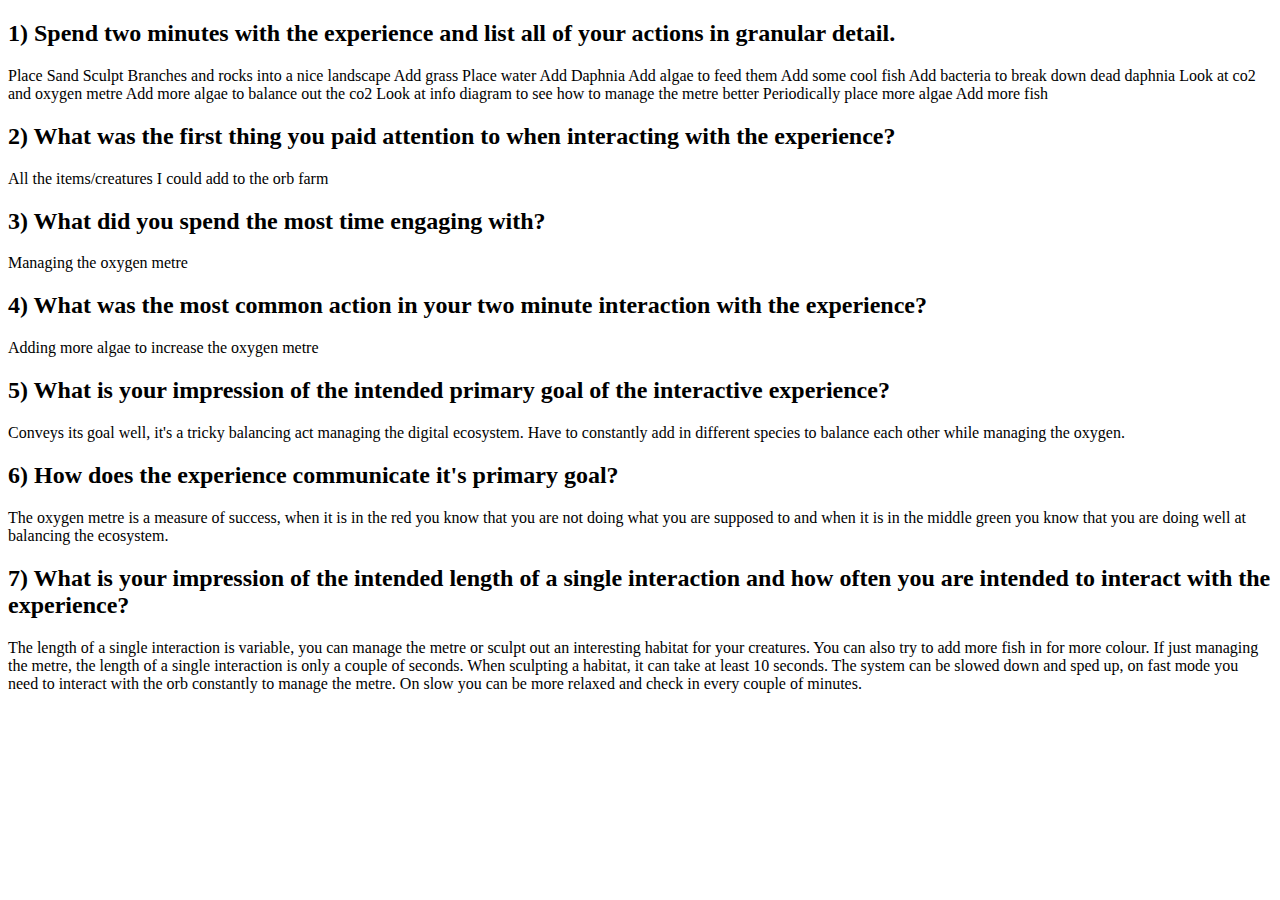
==== Assignment1/index.html @ be80a88a "Rename ndex.html to index.html" ====
<!DOCTYPE html>

<html lang="en">
    <head>
        <meta charset="utf-8" name="viewport" content="width=device-width, initial-scale=1.0">
        <link rel="stylesheet" href="style.cc">
        <script src="script.js"></script>

    </head>

    <body>
        <h2>
            1) Spend two minutes with the experience and list all of your actions in granular detail.
        </h2>
        <p1>
            Place Sand
            Sculpt Branches and rocks into a nice landscape
            Add grass
            Place water
            Add Daphnia
            Add algae to feed them
            Add some cool fish
            Add bacteria to break down dead daphnia
            Look at co2 and oxygen metre
            Add more algae to balance out the co2
            Look at info diagram to see how to manage the metre better
            Periodically place more algae
            Add more fish 
        </p1>
        <h2>
            2) What was the first thing you paid attention to when interacting with the experience?
        </h2>
        <p1>
            All the items/creatures I could add to the orb farm
        </p1>
        <h2>
            3) What did you spend the most time engaging with?
        </h2>
        <p1>
            Managing the oxygen metre
        </p1>
        <h2>
            4) What was the most common action in your two minute interaction with the experience?
        </h2>
        <p1>
            Adding more algae to increase the oxygen metre
        </p1>
        <h2>
            5) What is your impression of the intended primary goal of the interactive experience?
        </h2>
        <p1>
            Conveys its goal well, it's a tricky balancing act managing the digital ecosystem.
            Have to constantly add in different species to balance each other while managing the oxygen.
        </p1>
        <h2>
            6) How does the experience communicate it's primary goal?
        </h2>
        <p1>
            The oxygen metre is a measure of success, when it is in the red you know that you are not doing what you are supposed to and 
            when it is in the middle green you know that you are doing well at balancing the ecosystem.
        </p1>
        <h2>
            7) What is your impression of the intended length of a single interaction and how often you are intended to interact with the experience?
        </h2>
        <p1>
            The length of a single interaction is variable, you can manage the metre or sculpt out an interesting habitat for your creatures.
            You can also try to add more fish in for more colour. If just managing the metre, the length of a single interaction is only a couple of seconds.
            When sculpting a habitat, it can take at least 10 seconds.
            The system can be slowed down and sped up, on fast mode you need to interact with the orb constantly to manage the metre. 
            On slow you can be more relaxed and check in every couple of minutes. 
        </p1>

    </body>

</html>
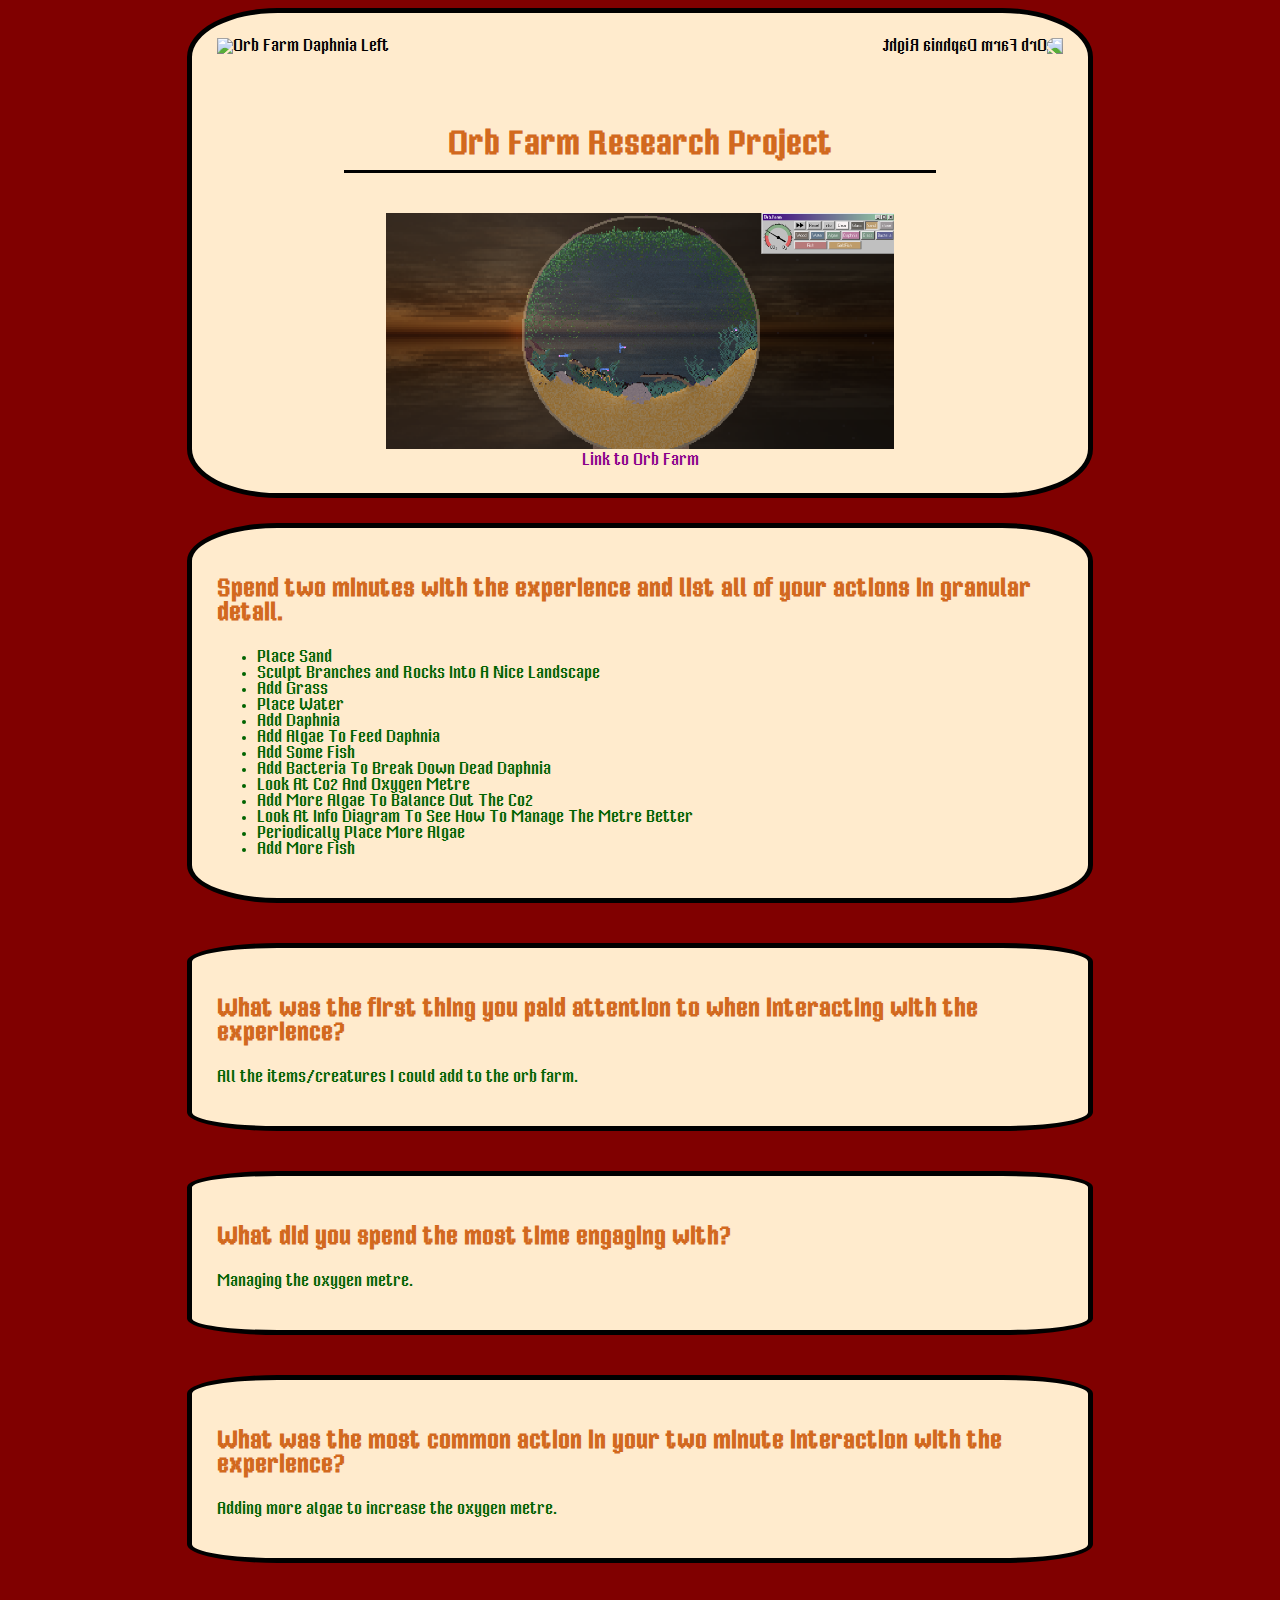
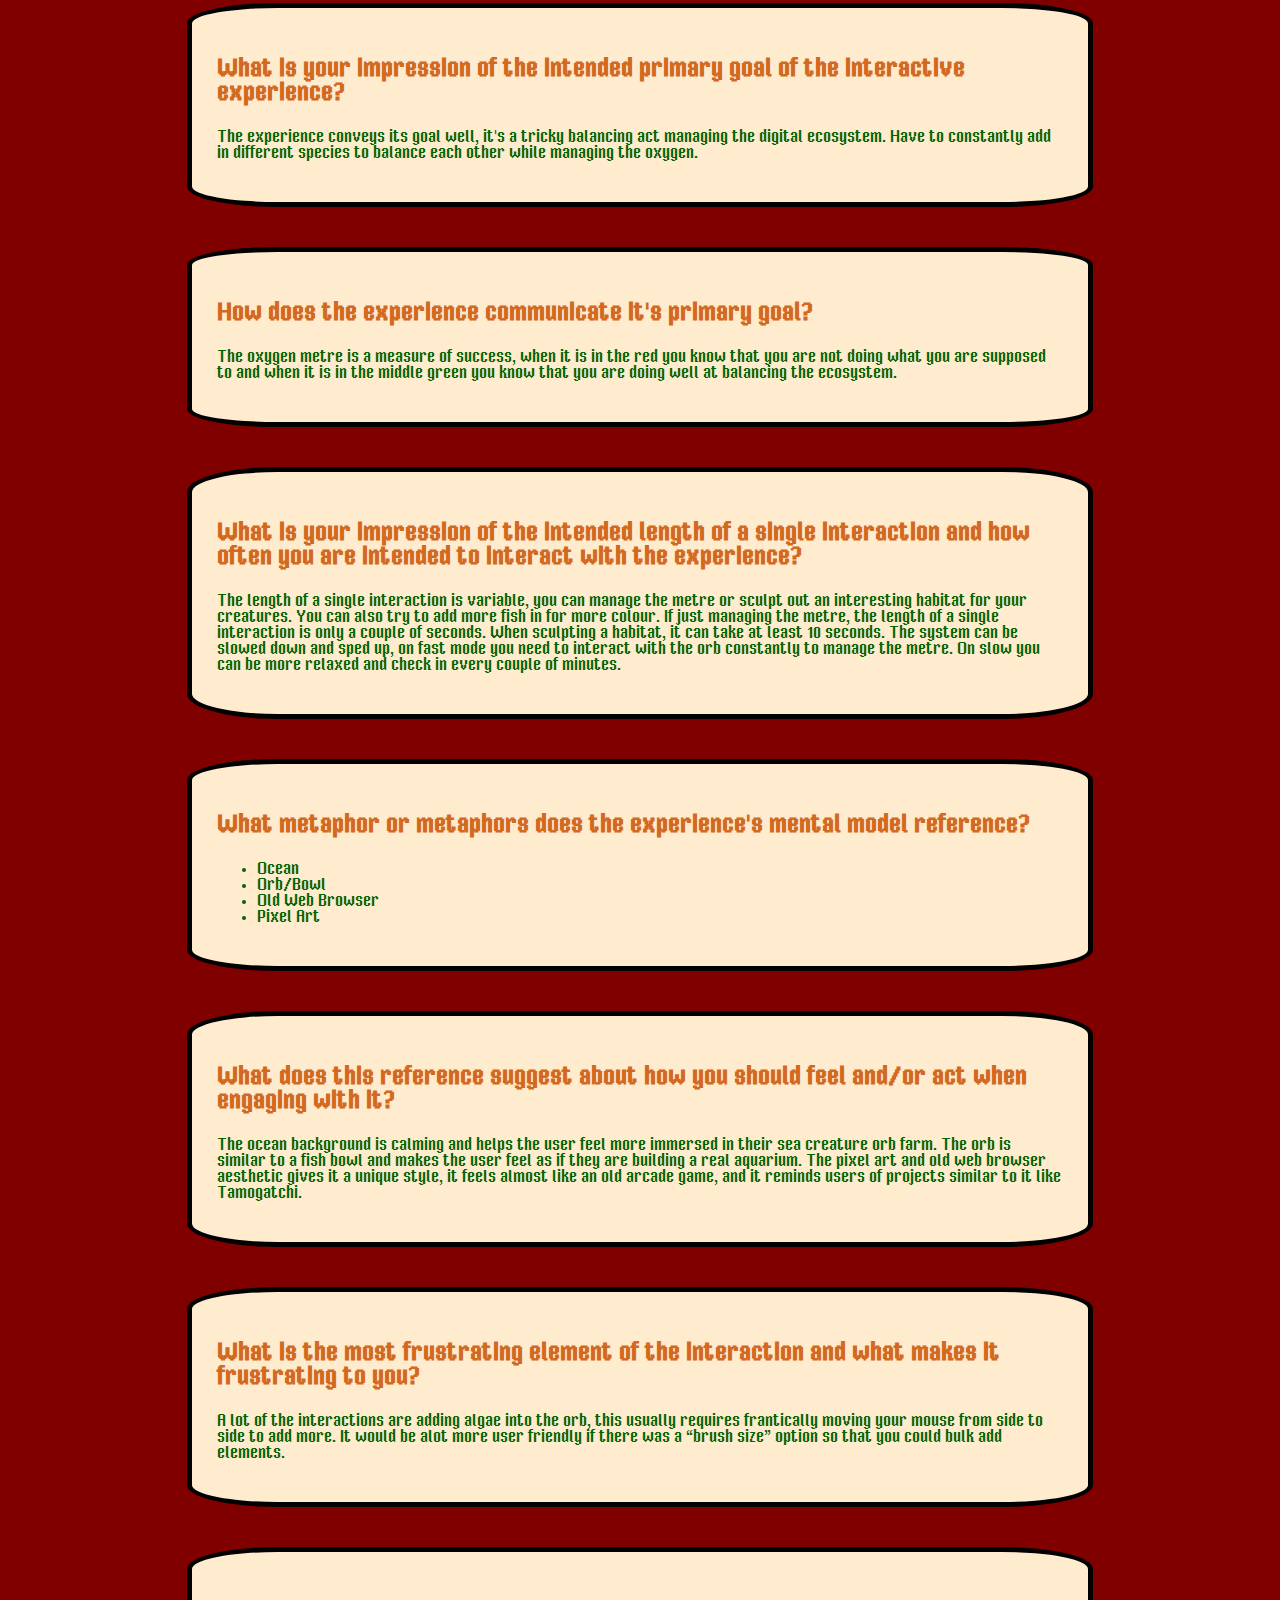
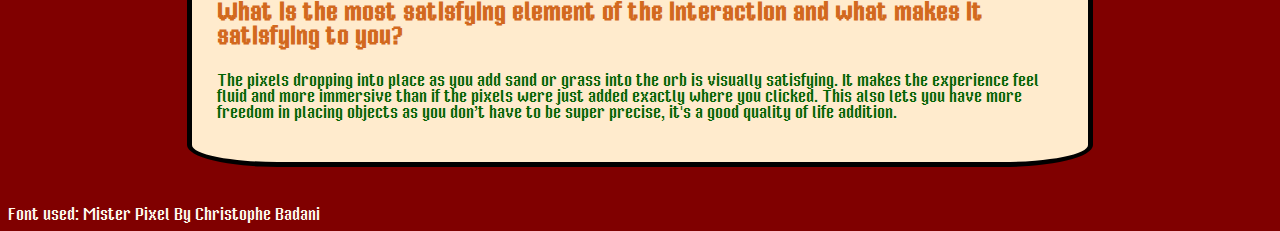
==== commit 8e03eaf2: "Add files via upload" ====
--- a/Assignment1/index.html
+++ b/Assignment1/index.html
@@ -3,73 +3,189 @@
 <html lang="en">
     <head>
         <meta charset="utf-8" name="viewport" content="width=device-width, initial-scale=1.0">
-        <link rel="stylesheet" href="style.cc">
+        <link rel="stylesheet" href="style.css">
         <script src="script.js"></script>
-
+        <title>Orb Farm Research Project</title>
+        <link rel="icon" type="image/gif" href="favicons/daphniaAlpha.gif">
     </head>
 
-    <body>
-        <h2>
-            1) Spend two minutes with the experience and list all of your actions in granular detail.
-        </h2>
-        <p1>
-            Place Sand
-            Sculpt Branches and rocks into a nice landscape
-            Add grass
-            Place water
-            Add Daphnia
-            Add algae to feed them
-            Add some cool fish
-            Add bacteria to break down dead daphnia
-            Look at co2 and oxygen metre
-            Add more algae to balance out the co2
-            Look at info diagram to see how to manage the metre better
-            Periodically place more algae
-            Add more fish 
-        </p1>
-        <h2>
-            2) What was the first thing you paid attention to when interacting with the experience?
-        </h2>
-        <p1>
-            All the items/creatures I could add to the orb farm
-        </p1>
-        <h2>
-            3) What did you spend the most time engaging with?
-        </h2>
-        <p1>
-            Managing the oxygen metre
-        </p1>
-        <h2>
-            4) What was the most common action in your two minute interaction with the experience?
-        </h2>
-        <p1>
-            Adding more algae to increase the oxygen metre
-        </p1>
-        <h2>
-            5) What is your impression of the intended primary goal of the interactive experience?
-        </h2>
-        <p1>
-            Conveys its goal well, it's a tricky balancing act managing the digital ecosystem.
-            Have to constantly add in different species to balance each other while managing the oxygen.
-        </p1>
-        <h2>
-            6) How does the experience communicate it's primary goal?
-        </h2>
-        <p1>
-            The oxygen metre is a measure of success, when it is in the red you know that you are not doing what you are supposed to and 
-            when it is in the middle green you know that you are doing well at balancing the ecosystem.
-        </p1>
-        <h2>
-            7) What is your impression of the intended length of a single interaction and how often you are intended to interact with the experience?
-        </h2>
-        <p1>
-            The length of a single interaction is variable, you can manage the metre or sculpt out an interesting habitat for your creatures.
-            You can also try to add more fish in for more colour. If just managing the metre, the length of a single interaction is only a couple of seconds.
-            When sculpting a habitat, it can take at least 10 seconds.
-            The system can be slowed down and sped up, on fast mode you need to interact with the orb constantly to manage the metre. 
-            On slow you can be more relaxed and check in every couple of minutes. 
-        </p1>
+    <body style="background-color:maroon">
+        <div id="heading" class="heading">
+            <div id="Daphnia Left" class="container1">
+                <img src="https://orb.farm/assets/daphniaAlpha.gif" alt="Orb Farm Daphnia Left" width="100%">
+            </div> 
+            <div id="Daphnia Right" class="container2">
+                <div class="flip">
+                    <img src="https://orb.farm/assets/daphniaAlpha.gif" alt="Orb Farm Daphnia Right" width="100%">
+                </div>
+            </div>
+            <h1>Orb Farm Research Project</h1>
+            <div class="line"></div>
+            <div id="OrbFarmImage" class="container3" style="text-align: center;">
+                <img src="orbfarm.png" alt="Orb Farm Website" width="100%"><br>
+                <a href="https://orb.farm/">Link to Orb Farm</a>
+            </div>
+        </div>
+        
+        <!---I put the questions into sections because the sections element is specificaly for grouping like sections together while
+            div is a generic division -->
+        <section id="actions" class="sections">
+            <h3>
+                Spend two minutes with the experience and list all of your actions in granular detail.
+            </h3>
+            <ul>
+                <li>Place Sand</li>
+                <li>Sculpt Branches and Rocks Into A Nice Landscape</li>
+                <li>Add Grass</li>
+                <li>Place Water</li>
+                <li>Add Daphnia</li>
+                <li>Add Algae To Feed Daphnia</li>
+                <li>Add Some Fish</li>
+                <li>Add Bacteria To Break Down Dead Daphnia</li>
+                <li>Look At Co2 And Oxygen Metre</li>
+                <li>Add More Algae To Balance Out The Co2</li>
+                <li>Look At Info Diagram To See How To Manage The Metre Better</li>
+                <li>Periodically Place More Algae</li>
+                <li>Add More Fish </li>
+            <ul>
+        </section>
+        <section id="first-interaction" class="sections">
+            <h3>
+                What was the first thing you paid attention to when interacting with the experience?
+            </h3>
+            <p>
+                All the items/creatures I could add to the orb farm.
+            </p>
+        </section>
+        <section  id="most-time-engage" class="sections">
+            <h3>
+                What did you spend the most time engaging with?
+            </h3>
+            <p>
+                Managing the oxygen metre.
+            </p>
+        </section>
+        <section id="most-common-action" class="sections">
+            <h3>
+                What was the most common action in your two minute interaction with the experience?
+            </h3>
+            <p>
+                Adding more algae to increase the oxygen metre.
+            </p>
+        </section>
+        <section id="goal-impression" class="sections">
+            <h3>
+                What is your impression of the intended primary goal of the interactive experience?
+            </h3>
+            <p>
+                The experience conveys its goal well, it's a tricky balancing act managing the digital ecosystem.
+                Have to constantly add in different species to balance each other while managing the oxygen.
+            </p>
+        </section>
+        <section id="primary-goal-communication" class="sections">
+            <h3>
+                How does the experience communicate it's primary goal?
+            </h3>
+            <p>
+                The oxygen metre is a measure of success, when it is in the red you know that you are not doing what you are supposed to and 
+                when it is in the middle green you know that you are doing well at balancing the ecosystem.
+            </p>
+        </section>
+        <section id="interaction-length" class="sections">
+            <h3>
+                What is your impression of the intended length of a single interaction and how often you are intended to interact with the experience?
+            </h3>
+            <p>
+                The length of a single interaction is variable, you can manage the metre or sculpt out an interesting habitat for your creatures.
+                You can also try to add more fish in for more colour. If just managing the metre, the length of a single interaction is only a couple of seconds.
+                When sculpting a habitat, it can take at least 10 seconds.
+                The system can be slowed down and sped up, on fast mode you need to interact with the orb constantly to manage the metre. 
+                On slow you can be more relaxed and check in every couple of minutes. 
+            </p>
+        </section>
 
+        <section id="metaphor" class="sections">
+            <h3>
+                What metaphor or metaphors does the experience's mental model reference?
+            </h3>
+            <ul>
+                <li>Ocean</li>
+                <li>Orb/Bowl</li>
+                <li>Old Web Browser</li>
+                <li>Pixel Art</li>
+            </ul>
+        </section>
+
+        <section id="reference-emotion" class="sections">
+            <h3>
+                What does this reference suggest about how you should feel and/or act when engaging with it?
+            </h3>
+            <p>
+                The ocean background is calming and helps the user feel more immersed in their sea creature orb farm. 
+                The orb is similar to a fish bowl and makes the user feel as if they are building a real aquarium. 
+                The pixel art and old web browser aesthetic gives it a unique style, it feels almost like an old arcade game, 
+                and it reminds users of projects similar to it like Tamogatchi. 
+            </p>
+        </section>
+
+        <section id="frustrating" class="sections">
+            <h3>
+                What is the most frustrating element of the interaction and what makes it frustrating to you?
+            </h3>
+            <p>
+                A lot of the interactions are adding algae into the orb, this usually requires frantically moving your mouse from side to side to add more. 
+                It would be alot more user friendly if there was a “brush size” option so that you could bulk add elements.
+            </p>
+        </section>
+
+        <section id="satisfying" class="sections">
+            <h3>
+                What is the most satisfying element of the interaction and what makes it satisfying to you?
+            </h3>
+            <p>
+                The pixels dropping into place as you add sand or grass into the orb is visually satisfying. 
+                It makes the experience feel fluid and more immersive than if the pixels were just added exactly where you clicked. 
+                This also lets you have more freedom in placing objects as you don’t have to be super precise, it's a good quality of life 
+                addition.
+            </p>
+        </section>
+
+        <div id="credit" class="credit">
+            <p1>
+                Font used: Mister Pixel By Christophe Badani
+            </p1>
+        </section>
+
+        <!--- Task Definitions
+        <p>
+            <button>
+                Adds a clickable button
+            </button>
+
+            <ul>
+                Creates an unordered list, bullet points
+                <li>Thing 1</li>
+                <li>Thing 2</li>
+                <li>Thing 3</li>
+                <li>Creates a list item that is placed inside ul</li>
+            </ul>
+
+            <ol>
+                Creates an ordered list, numbered
+                <li>Thing 1</li>
+                <li>Thing 2</li>
+                <li>Thing 3</li>
+            </ol>
+            <b> Makes bold text</b><br>
+            <strong>Specifies important text, bolds it</strong><br>
+            <i>Makes text italic</i><br>
+            <em>Emphasizes text, makes it italic</em><br>
+            <del>Strikes out text</del><br>
+            <u>Underlines text</u><br>
+            Text<sup>Superscript text</sup><br>
+            Text<sub>Subscript text</sub>
+        </p>
+        --->
     </body>
 
-</html>
+</html>--- a/Assignment1/style.css
+++ b/Assignment1/style.css
@@ -0,0 +1,96 @@
+@font-face {
+    src: url(fonts/Mister\ Pixel\ Regular.otf);
+    font-family: MisterPixel; 
+}
+body{
+    font-family:"MisterPixel";
+}
+h1{
+    color:chocolate;
+    max-width: fit-content;
+    margin:auto;
+    padding-top: 90px;
+}
+
+.line{
+    padding-top: 10px;
+    margin-left: 15%;
+    margin-right: 15%;
+    border-style: solid;
+    border-color: black;
+    border-width: 0px 0px 3px 0px;
+}
+
+.heading{
+    background-color: blanchedalmond;
+    max-width: 67%;
+    border-style: solid;
+    border-color: black;
+    border-width: 5px;
+    display:block;
+    padding: 25px;
+    margin:auto;
+    margin-bottom: 25px;
+    overflow: auto;
+    border-radius: 10%;
+}
+.container1{
+    float:left;
+}
+.container2{
+    float: right;
+}
+.container3{
+    max-width: 60%;
+    margin:auto;
+    margin-top: 30px;
+    padding-top:10px;
+}
+
+h3{
+    color:chocolate;
+    font-size: 1.5em;
+}
+
+p{
+    color: darkgreen;
+    font-size: 1em;
+}
+
+p1{
+    color:floralwhite;
+}
+
+li{
+    color: darkgreen;
+}
+
+a:link{
+    color:darkmagenta;
+    text-decoration: none;
+}
+a:visited{
+    color:saddlebrown;
+}
+a:hover{
+    color: brown;
+    text-decoration: underline;
+}
+.flip{
+    transform: scaleX(-1);
+}
+
+.sections{
+    background-color: blanchedalmond;
+    max-width: 67%;
+    border-style: solid;
+    border-color: black;
+    border-style: solid;
+    border-width: 5px;
+    display:block;
+    padding: 25px;
+    margin:auto;
+    margin-bottom: 40px;
+    overflow: auto;
+    border-radius: 10%;
+}